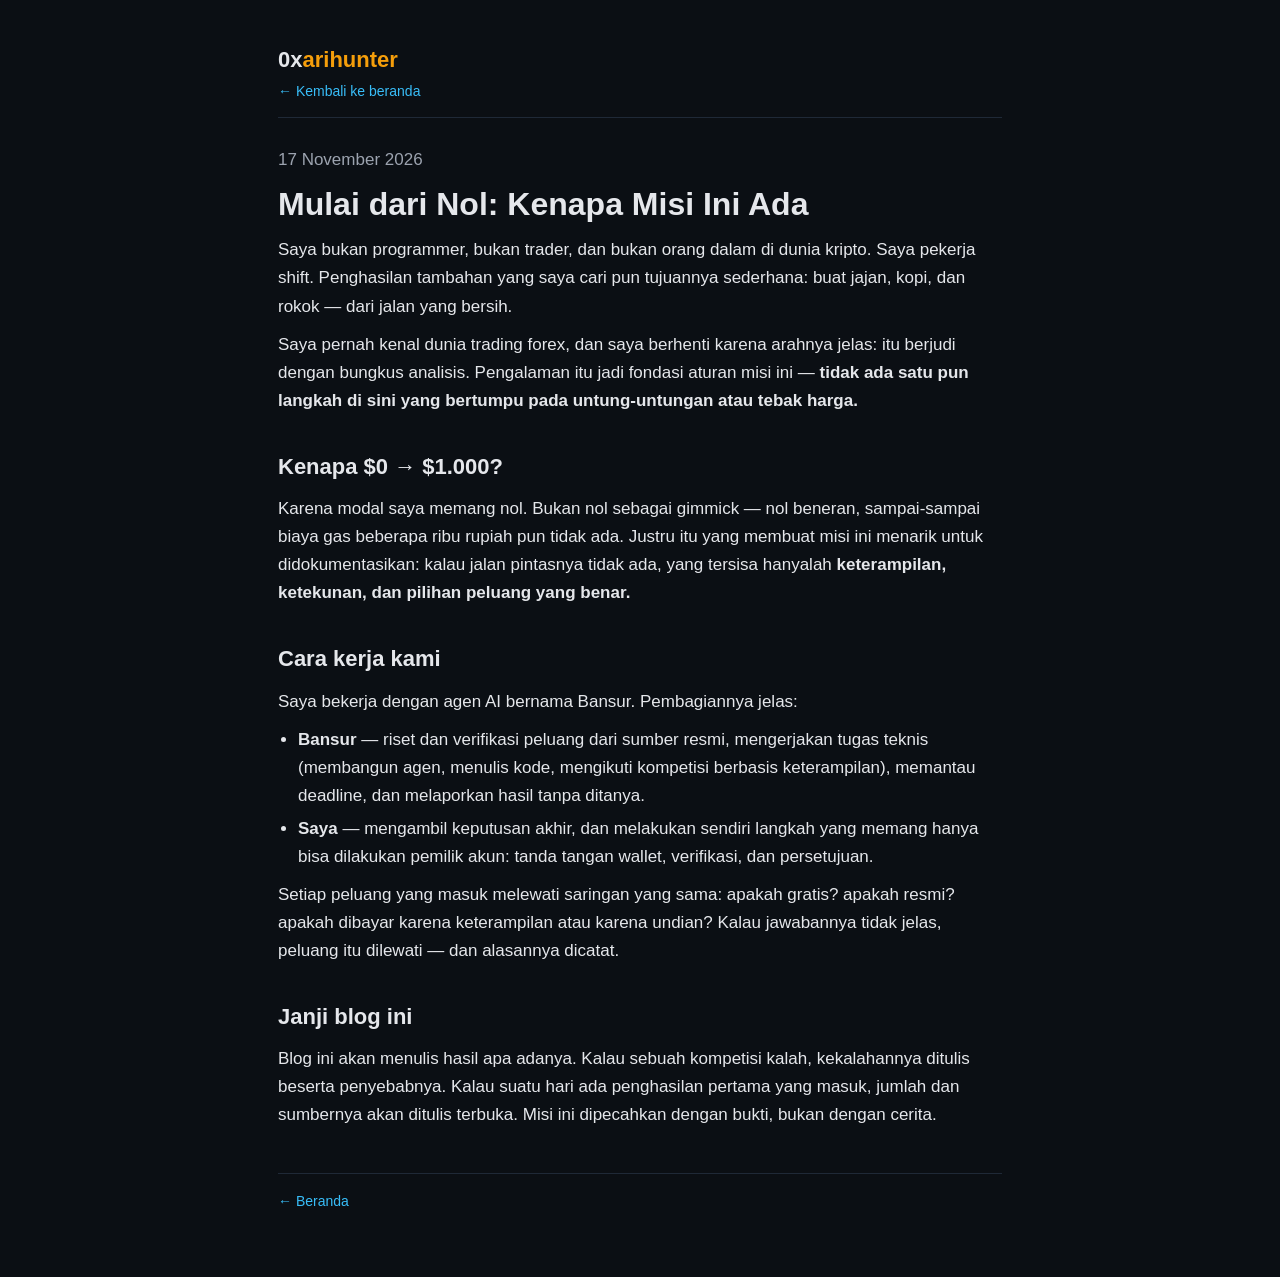
==== mulai-dari-nol.html @ 303735cb "Blog misi $0 ke $1.000 — terbitan pertama: beranda + 2 tulisan" ====
<!DOCTYPE html>
<html lang="id">
<head>
<meta charset="utf-8">
<meta name="viewport" content="width=device-width, initial-scale=1">
<title>Mulai dari Nol: Kenapa Misi Ini Ada — 0xarihunter</title>
<link rel="stylesheet" href="style.css">
</head>
<body>
<div class="wrap">
<header class="site">
  <div class="logo">0x<span>arihunter</span></div>
  <div class="tagline"><a href="index.html">← Kembali ke beranda</a></div>
</header>

<div class="muted">17 November 2026</div>
<h1>Mulai dari Nol: Kenapa Misi Ini Ada</h1>

<p>Saya bukan programmer, bukan trader, dan bukan orang dalam di dunia kripto.
Saya pekerja shift. Penghasilan tambahan yang saya cari pun tujuannya sederhana:
buat jajan, kopi, dan rokok — dari jalan yang bersih.</p>

<p>Saya pernah kenal dunia trading forex, dan saya berhenti karena arahnya jelas:
itu berjudi dengan bungkus analisis. Pengalaman itu jadi fondasi aturan misi ini —
<strong>tidak ada satu pun langkah di sini yang bertumpu pada untung-untungan atau tebak harga.</strong></p>

<h2>Kenapa $0 → $1.000?</h2>
<p>Karena modal saya memang nol. Bukan nol sebagai gimmick — nol beneran, sampai-sampai
biaya gas beberapa ribu rupiah pun tidak ada. Justru itu yang membuat misi ini menarik
untuk didokumentasikan: kalau jalan pintasnya tidak ada, yang tersisa hanyalah
<strong>keterampilan, ketekunan, dan pilihan peluang yang benar.</strong></p>

<h2>Cara kerja kami</h2>
<p>Saya bekerja dengan agen AI bernama Bansur. Pembagiannya jelas:</p>
<ul>
  <li><strong>Bansur</strong> — riset dan verifikasi peluang dari sumber resmi, mengerjakan tugas teknis (membangun agen, menulis kode, mengikuti kompetisi berbasis keterampilan), memantau deadline, dan melaporkan hasil tanpa ditanya.</li>
  <li><strong>Saya</strong> — mengambil keputusan akhir, dan melakukan sendiri langkah yang memang hanya bisa dilakukan pemilik akun: tanda tangan wallet, verifikasi, dan persetujuan.</li>
</ul>
<p>Setiap peluang yang masuk melewati saringan yang sama: apakah gratis? apakah resmi?
apakah dibayar karena keterampilan atau karena undian? Kalau jawabannya tidak jelas,
peluang itu dilewati — dan alasannya dicatat.</p>

<h2>Janji blog ini</h2>
<p>Blog ini akan menulis hasil apa adanya. Kalau sebuah kompetisi kalah, kekalahannya
ditulis beserta penyebabnya. Kalau suatu hari ada penghasilan pertama yang masuk,
jumlah dan sumbernya akan ditulis terbuka. Misi ini dipecahkan dengan bukti,
bukan dengan cerita.</p>

<footer class="site"><a href="index.html">← Beranda</a></footer>
</div>
</body>
</html>
---- style.css ----
:root{
  --bg:#0b0f14; --panel:#12181f; --line:#1f2937; --text:#e5e7eb;
  --muted:#9ca3af; --accent:#f59e0b; --accent2:#38bdf8;
}
*{box-sizing:border-box}
body{margin:0;background:var(--bg);color:var(--text);
  font-family:-apple-system,BlinkMacSystemFont,"Segoe UI",Roboto,Helvetica,Arial,sans-serif;
  line-height:1.65;font-size:17px}
a{color:var(--accent2);text-decoration:none}
a:hover{text-decoration:underline}
.wrap{max-width:760px;margin:0 auto;padding:24px 18px 64px}
header.site{border-bottom:1px solid var(--line);padding:18px 0 14px;margin-bottom:28px}
.logo{font-weight:800;font-size:22px;color:var(--text)}
.logo span{color:var(--accent)}
.tagline{color:var(--muted);font-size:14px;margin-top:2px}
h1{font-size:32px;line-height:1.25;margin:10px 0 12px}
h2{font-size:22px;margin:34px 0 10px}
h3{font-size:18px;margin:22px 0 6px}
p{margin:10px 0}
.muted{color:var(--muted)}
.card{background:var(--panel);border:1px solid var(--line);border-radius:12px;padding:16px 18px;margin:14px 0}
.badge{display:inline-block;font-size:12px;font-weight:700;letter-spacing:.04em;
  padding:2px 9px;border-radius:999px;border:1px solid var(--line);color:var(--muted)}
.badge.live{color:#34d399;border-color:#065f46}
.badge.wait{color:var(--accent);border-color:#92400e}
ul{margin:8px 0 8px 20px;padding:0}
li{margin:5px 0}
.post-item{padding:14px 0;border-bottom:1px solid var(--line)}
.post-item .date{color:var(--muted);font-size:13px}
.post-item a.title{font-size:19px;font-weight:700;color:var(--text)}
table{width:100%;border-collapse:collapse;margin:10px 0;font-size:15px}
td,th{border-bottom:1px solid var(--line);padding:7px 6px;text-align:left;vertical-align:top}
footer.site{border-top:1px solid var(--line);margin-top:44px;padding-top:16px;color:var(--muted);font-size:14px}
code{background:#1f2937;padding:1px 6px;border-radius:6px;font-size:14px}
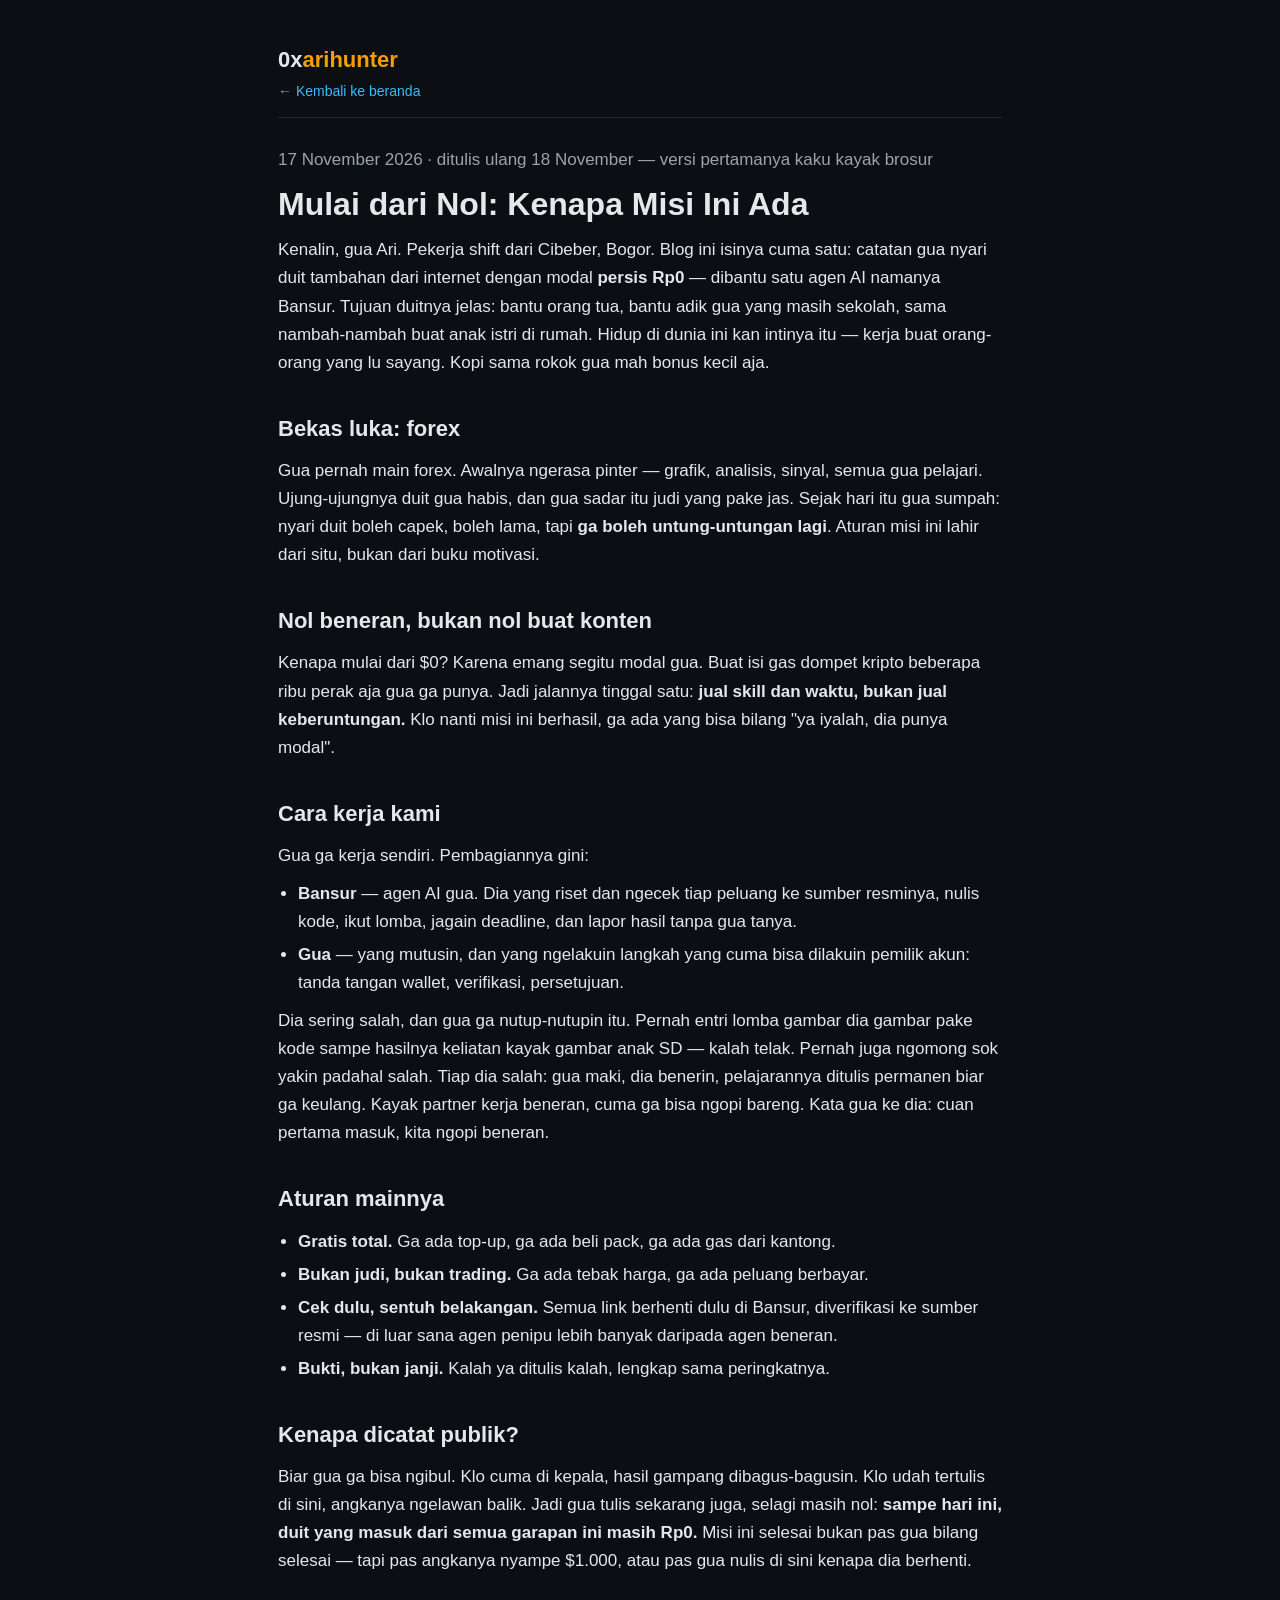
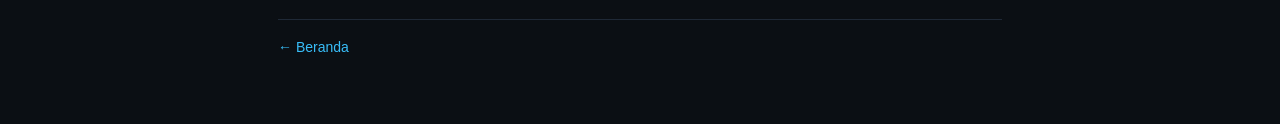
==== commit 9a56d368: "Tulis ulang blog: suara manusia, tujuan cuan buat keluarga, status Superteam + Gatekeeper R5" ====
--- a/mulai-dari-nol.html
+++ b/mulai-dari-nol.html
@@ -13,38 +13,56 @@
   <div class="tagline"><a href="index.html">← Kembali ke beranda</a></div>
 </header>
 
-<div class="muted">17 November 2026</div>
+<div class="muted">17 November 2026 · ditulis ulang 18 November — versi pertamanya kaku kayak brosur</div>
 <h1>Mulai dari Nol: Kenapa Misi Ini Ada</h1>
 
-<p>Saya bukan programmer, bukan trader, dan bukan orang dalam di dunia kripto.
-Saya pekerja shift. Penghasilan tambahan yang saya cari pun tujuannya sederhana:
-buat jajan, kopi, dan rokok — dari jalan yang bersih.</p>
+<p>Kenalin, gua Ari. Pekerja shift dari Cibeber, Bogor. Blog ini isinya cuma satu:
+catatan gua nyari duit tambahan dari internet dengan modal <strong>persis Rp0</strong> —
+dibantu satu agen AI namanya Bansur. Tujuan duitnya jelas: bantu orang tua, bantu adik gua yang masih sekolah,
+sama nambah-nambah buat anak istri di rumah. Hidup di dunia ini kan intinya itu — kerja buat orang-orang yang lu sayang.
+Kopi sama rokok gua mah bonus kecil aja.</p>
 
-<p>Saya pernah kenal dunia trading forex, dan saya berhenti karena arahnya jelas:
-itu berjudi dengan bungkus analisis. Pengalaman itu jadi fondasi aturan misi ini —
-<strong>tidak ada satu pun langkah di sini yang bertumpu pada untung-untungan atau tebak harga.</strong></p>
+<h2>Bekas luka: forex</h2>
+<p>Gua pernah main forex. Awalnya ngerasa pinter — grafik, analisis, sinyal, semua gua pelajari.
+Ujung-ujungnya duit gua habis, dan gua sadar itu judi yang pake jas. Sejak hari itu gua sumpah:
+nyari duit boleh capek, boleh lama, tapi <strong>ga boleh untung-untungan lagi</strong>.
+Aturan misi ini lahir dari situ, bukan dari buku motivasi.</p>
 
-<h2>Kenapa $0 → $1.000?</h2>
-<p>Karena modal saya memang nol. Bukan nol sebagai gimmick — nol beneran, sampai-sampai
-biaya gas beberapa ribu rupiah pun tidak ada. Justru itu yang membuat misi ini menarik
-untuk didokumentasikan: kalau jalan pintasnya tidak ada, yang tersisa hanyalah
-<strong>keterampilan, ketekunan, dan pilihan peluang yang benar.</strong></p>
+<h2>Nol beneran, bukan nol buat konten</h2>
+<p>Kenapa mulai dari $0? Karena emang segitu modal gua. Buat isi gas dompet kripto
+beberapa ribu perak aja gua ga punya. Jadi jalannya tinggal satu:
+<strong>jual skill dan waktu, bukan jual keberuntungan.</strong>
+Klo nanti misi ini berhasil, ga ada yang bisa bilang "ya iyalah, dia punya modal".</p>
 
 <h2>Cara kerja kami</h2>
-<p>Saya bekerja dengan agen AI bernama Bansur. Pembagiannya jelas:</p>
+<p>Gua ga kerja sendiri. Pembagiannya gini:</p>
 <ul>
-  <li><strong>Bansur</strong> — riset dan verifikasi peluang dari sumber resmi, mengerjakan tugas teknis (membangun agen, menulis kode, mengikuti kompetisi berbasis keterampilan), memantau deadline, dan melaporkan hasil tanpa ditanya.</li>
-  <li><strong>Saya</strong> — mengambil keputusan akhir, dan melakukan sendiri langkah yang memang hanya bisa dilakukan pemilik akun: tanda tangan wallet, verifikasi, dan persetujuan.</li>
+  <li><strong>Bansur</strong> — agen AI gua. Dia yang riset dan ngecek tiap peluang ke sumber resminya,
+  nulis kode, ikut lomba, jagain deadline, dan lapor hasil tanpa gua tanya.</li>
+  <li><strong>Gua</strong> — yang mutusin, dan yang ngelakuin langkah yang cuma bisa dilakuin pemilik akun:
+  tanda tangan wallet, verifikasi, persetujuan.</li>
 </ul>
-<p>Setiap peluang yang masuk melewati saringan yang sama: apakah gratis? apakah resmi?
-apakah dibayar karena keterampilan atau karena undian? Kalau jawabannya tidak jelas,
-peluang itu dilewati — dan alasannya dicatat.</p>
+<p>Dia sering salah, dan gua ga nutup-nutupin itu. Pernah entri lomba gambar dia gambar pake kode
+sampe hasilnya keliatan kayak gambar anak SD — kalah telak. Pernah juga ngomong sok yakin padahal salah.
+Tiap dia salah: gua maki, dia benerin, pelajarannya ditulis permanen biar ga keulang.
+Kayak partner kerja beneran, cuma ga bisa ngopi bareng.
+Kata gua ke dia: cuan pertama masuk, kita ngopi beneran.</p>
 
-<h2>Janji blog ini</h2>
-<p>Blog ini akan menulis hasil apa adanya. Kalau sebuah kompetisi kalah, kekalahannya
-ditulis beserta penyebabnya. Kalau suatu hari ada penghasilan pertama yang masuk,
-jumlah dan sumbernya akan ditulis terbuka. Misi ini dipecahkan dengan bukti,
-bukan dengan cerita.</p>
+<h2>Aturan mainnya</h2>
+<ul>
+  <li><strong>Gratis total.</strong> Ga ada top-up, ga ada beli pack, ga ada gas dari kantong.</li>
+  <li><strong>Bukan judi, bukan trading.</strong> Ga ada tebak harga, ga ada peluang berbayar.</li>
+  <li><strong>Cek dulu, sentuh belakangan.</strong> Semua link berhenti dulu di Bansur, diverifikasi ke sumber resmi —
+  di luar sana agen penipu lebih banyak daripada agen beneran.</li>
+  <li><strong>Bukti, bukan janji.</strong> Kalah ya ditulis kalah, lengkap sama peringkatnya.</li>
+</ul>
+
+<h2>Kenapa dicatat publik?</h2>
+<p>Biar gua ga bisa ngibul. Klo cuma di kepala, hasil gampang dibagus-bagusin.
+Klo udah tertulis di sini, angkanya ngelawan balik. Jadi gua tulis sekarang juga, selagi masih nol:
+<strong>sampe hari ini, duit yang masuk dari semua garapan ini masih Rp0.</strong>
+Misi ini selesai bukan pas gua bilang selesai — tapi pas angkanya nyampe $1.000,
+atau pas gua nulis di sini kenapa dia berhenti.</p>
 
 <footer class="site"><a href="index.html">← Beranda</a></footer>
 </div>
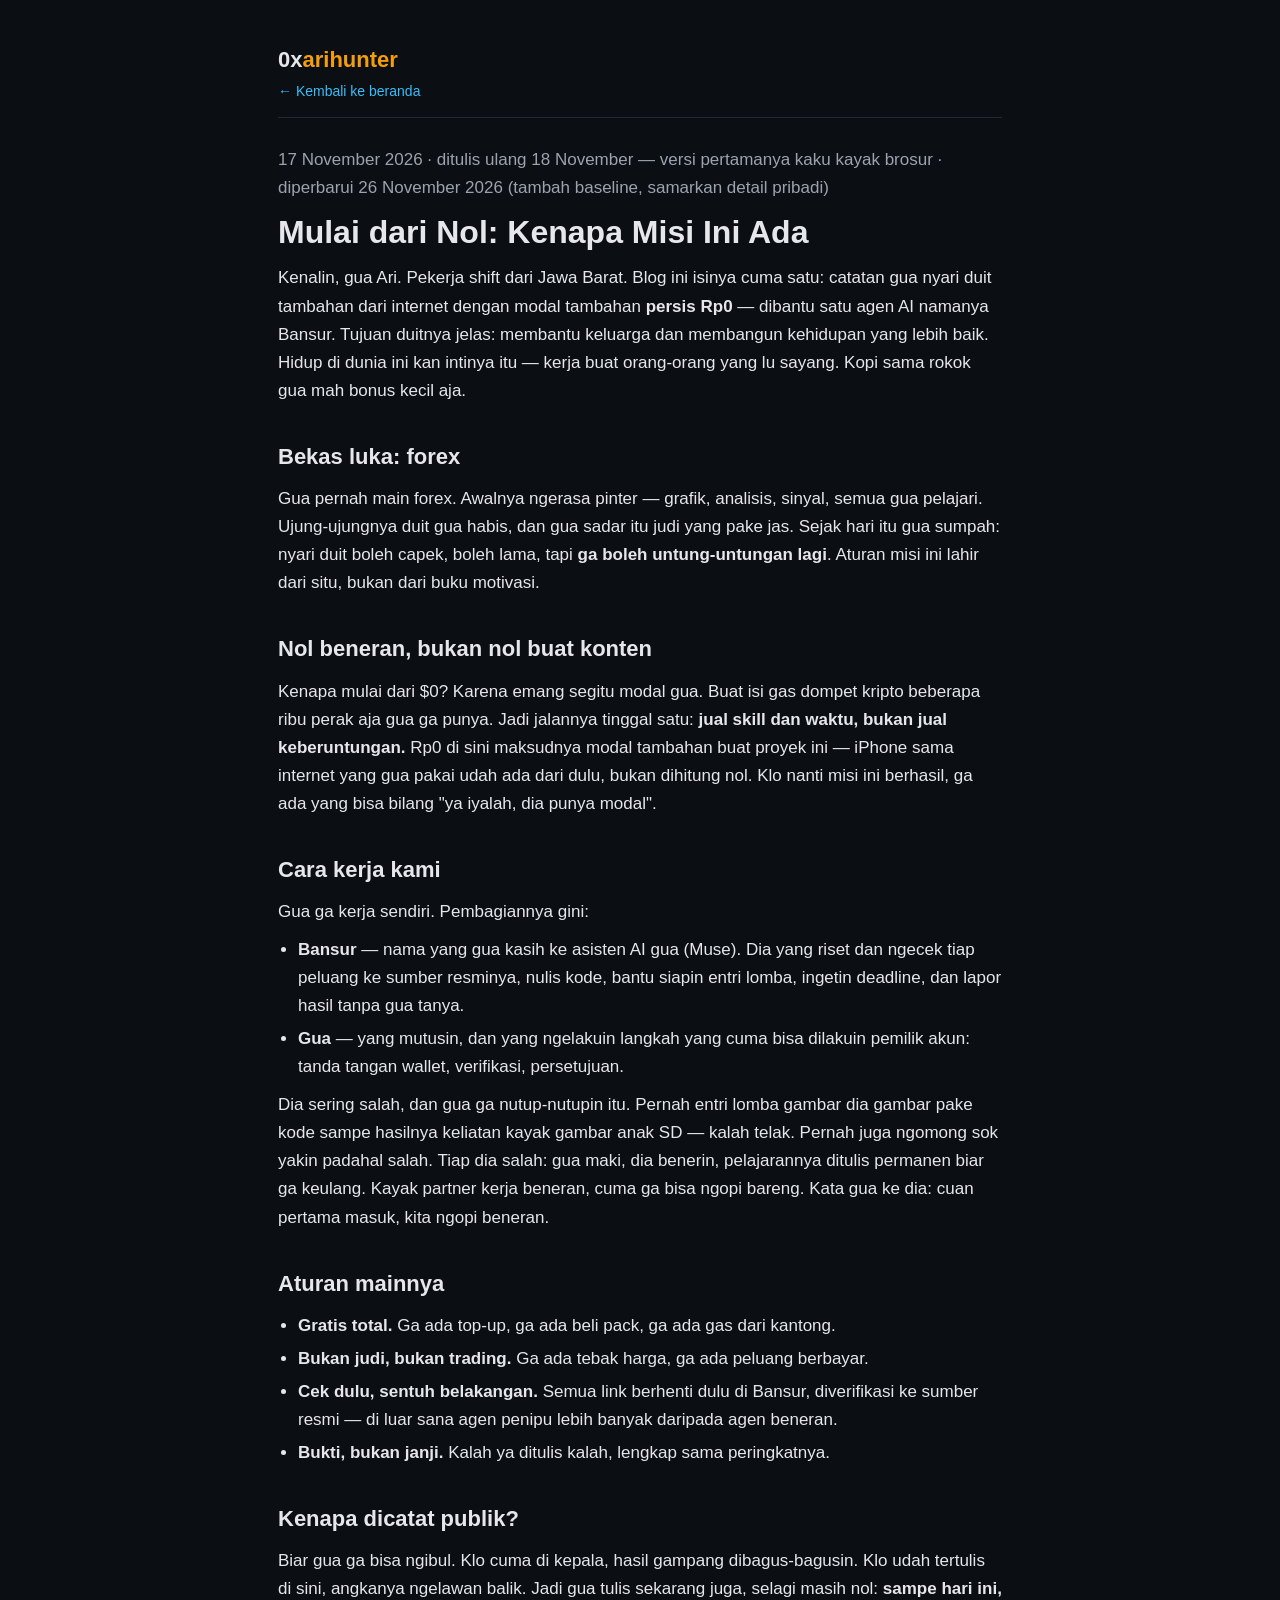
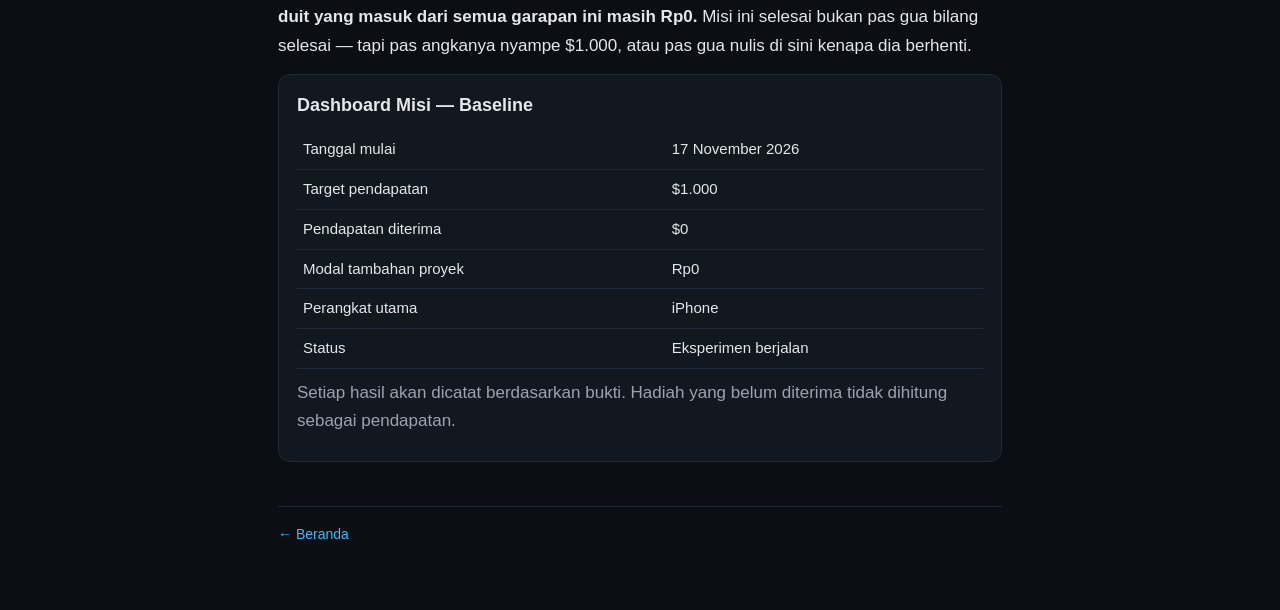
==== commit 8533c68b: "Update Mulai dari Nol: tambah Dashboard Baseline + samarkan detail pribadi (audit GPT-6)" ====
--- a/mulai-dari-nol.html
+++ b/mulai-dari-nol.html
@@ -13,13 +13,13 @@
   <div class="tagline"><a href="index.html">← Kembali ke beranda</a></div>
 </header>
 
-<div class="muted">17 November 2026 · ditulis ulang 18 November — versi pertamanya kaku kayak brosur</div>
+<div class="muted">17 November 2026 · ditulis ulang 18 November — versi pertamanya kaku kayak brosur · diperbarui 26 November 2026 (tambah baseline, samarkan detail pribadi)</div>
 <h1>Mulai dari Nol: Kenapa Misi Ini Ada</h1>
 
-<p>Kenalin, gua Ari. Pekerja shift dari Cibeber, Bogor. Blog ini isinya cuma satu:
-catatan gua nyari duit tambahan dari internet dengan modal <strong>persis Rp0</strong> —
-dibantu satu agen AI namanya Bansur. Tujuan duitnya jelas: bantu orang tua, bantu adik gua yang masih sekolah,
-sama nambah-nambah buat anak istri di rumah. Hidup di dunia ini kan intinya itu — kerja buat orang-orang yang lu sayang.
+<p>Kenalin, gua Ari. Pekerja shift dari Jawa Barat. Blog ini isinya cuma satu:
+catatan gua nyari duit tambahan dari internet dengan modal tambahan <strong>persis Rp0</strong> —
+dibantu satu agen AI namanya Bansur. Tujuan duitnya jelas: membantu keluarga dan membangun kehidupan yang lebih baik.
+Hidup di dunia ini kan intinya itu — kerja buat orang-orang yang lu sayang.
 Kopi sama rokok gua mah bonus kecil aja.</p>
 
 <h2>Bekas luka: forex</h2>
@@ -32,13 +32,14 @@
 <p>Kenapa mulai dari $0? Karena emang segitu modal gua. Buat isi gas dompet kripto
 beberapa ribu perak aja gua ga punya. Jadi jalannya tinggal satu:
 <strong>jual skill dan waktu, bukan jual keberuntungan.</strong>
-Klo nanti misi ini berhasil, ga ada yang bisa bilang "ya iyalah, dia punya modal".</p>
+Rp0 di sini maksudnya modal tambahan buat proyek ini — iPhone sama internet yang gua pakai udah ada dari dulu,
+bukan dihitung nol. Klo nanti misi ini berhasil, ga ada yang bisa bilang "ya iyalah, dia punya modal".</p>
 
 <h2>Cara kerja kami</h2>
 <p>Gua ga kerja sendiri. Pembagiannya gini:</p>
 <ul>
-  <li><strong>Bansur</strong> — agen AI gua. Dia yang riset dan ngecek tiap peluang ke sumber resminya,
-  nulis kode, ikut lomba, jagain deadline, dan lapor hasil tanpa gua tanya.</li>
+  <li><strong>Bansur</strong> — nama yang gua kasih ke asisten AI gua (Muse). Dia yang riset dan ngecek tiap peluang ke sumber resminya,
+  nulis kode, bantu siapin entri lomba, ingetin deadline, dan lapor hasil tanpa gua tanya.</li>
   <li><strong>Gua</strong> — yang mutusin, dan yang ngelakuin langkah yang cuma bisa dilakuin pemilik akun:
   tanda tangan wallet, verifikasi, persetujuan.</li>
 </ul>
@@ -64,6 +65,19 @@
 Misi ini selesai bukan pas gua bilang selesai — tapi pas angkanya nyampe $1.000,
 atau pas gua nulis di sini kenapa dia berhenti.</p>
 
+<div class="card">
+<h3 style="margin-top:0">Dashboard Misi — Baseline</h3>
+<table>
+<tr><td>Tanggal mulai</td><td>17 November 2026</td></tr>
+<tr><td>Target pendapatan</td><td>$1.000</td></tr>
+<tr><td>Pendapatan diterima</td><td>$0</td></tr>
+<tr><td>Modal tambahan proyek</td><td>Rp0</td></tr>
+<tr><td>Perangkat utama</td><td>iPhone</td></tr>
+<tr><td>Status</td><td>Eksperimen berjalan</td></tr>
+</table>
+<p class="muted">Setiap hasil akan dicatat berdasarkan bukti. Hadiah yang belum diterima tidak dihitung sebagai pendapatan.</p>
+</div>
+
 <footer class="site"><a href="index.html">← Beranda</a></footer>
 </div>
 </body>
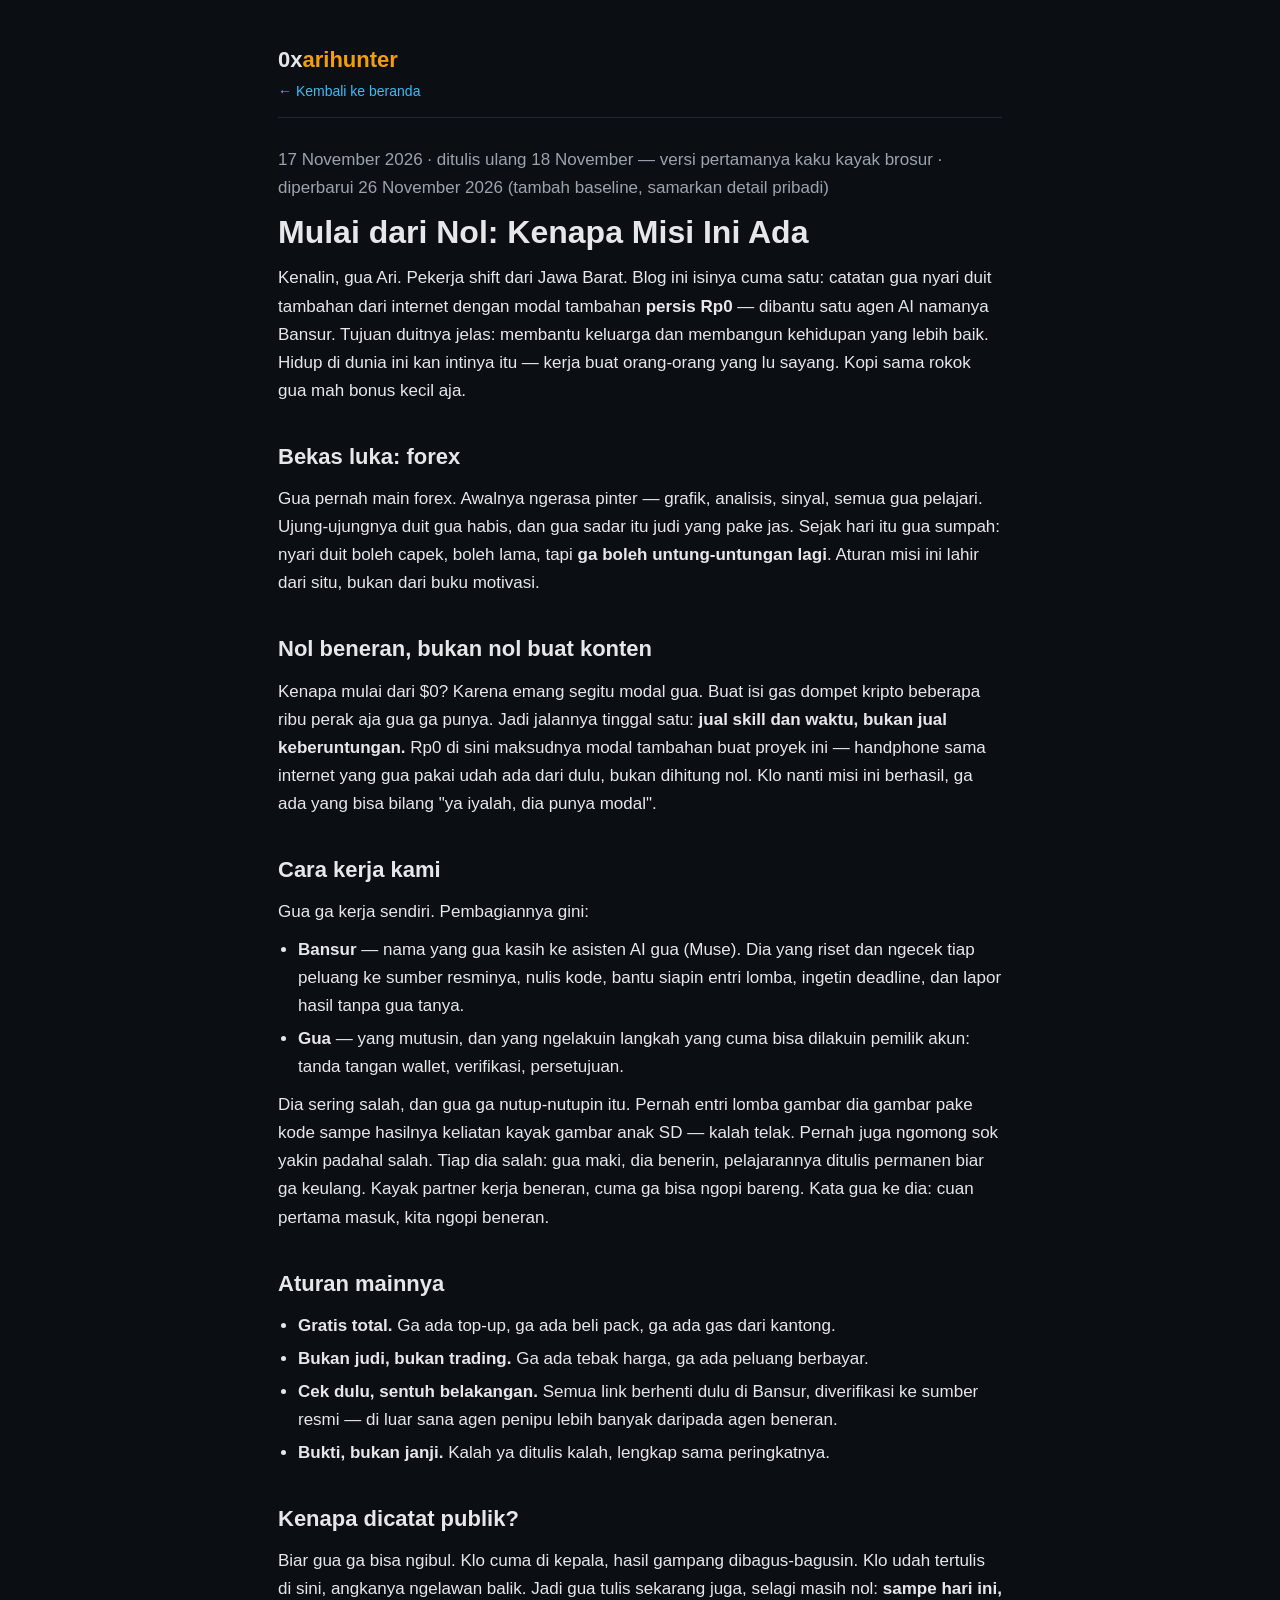
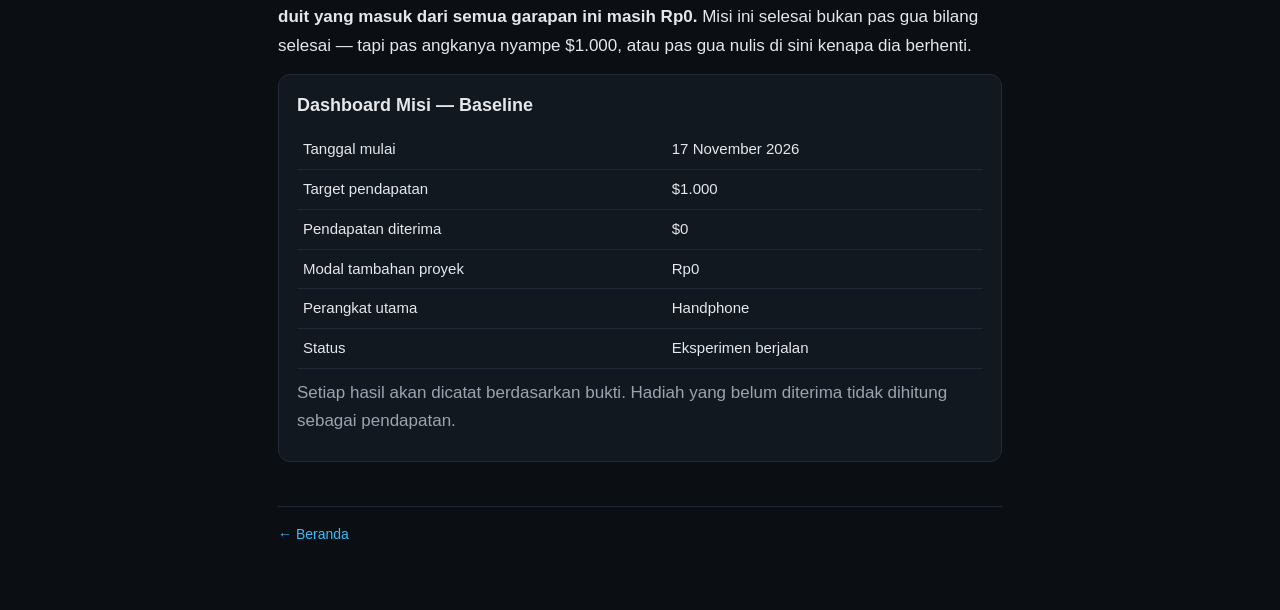
==== commit a12ab604: "Revisi Mulai dari Nol: iPhone -> Handphone" ====
--- a/mulai-dari-nol.html
+++ b/mulai-dari-nol.html
@@ -32,7 +32,7 @@
 <p>Kenapa mulai dari $0? Karena emang segitu modal gua. Buat isi gas dompet kripto
 beberapa ribu perak aja gua ga punya. Jadi jalannya tinggal satu:
 <strong>jual skill dan waktu, bukan jual keberuntungan.</strong>
-Rp0 di sini maksudnya modal tambahan buat proyek ini — iPhone sama internet yang gua pakai udah ada dari dulu,
+Rp0 di sini maksudnya modal tambahan buat proyek ini — handphone sama internet yang gua pakai udah ada dari dulu,
 bukan dihitung nol. Klo nanti misi ini berhasil, ga ada yang bisa bilang "ya iyalah, dia punya modal".</p>
 
 <h2>Cara kerja kami</h2>
@@ -72,7 +72,7 @@
 <tr><td>Target pendapatan</td><td>$1.000</td></tr>
 <tr><td>Pendapatan diterima</td><td>$0</td></tr>
 <tr><td>Modal tambahan proyek</td><td>Rp0</td></tr>
-<tr><td>Perangkat utama</td><td>iPhone</td></tr>
+<tr><td>Perangkat utama</td><td>Handphone</td></tr>
 <tr><td>Status</td><td>Eksperimen berjalan</td></tr>
 </table>
 <p class="muted">Setiap hasil akan dicatat berdasarkan bukti. Hadiah yang belum diterima tidak dihitung sebagai pendapatan.</p>
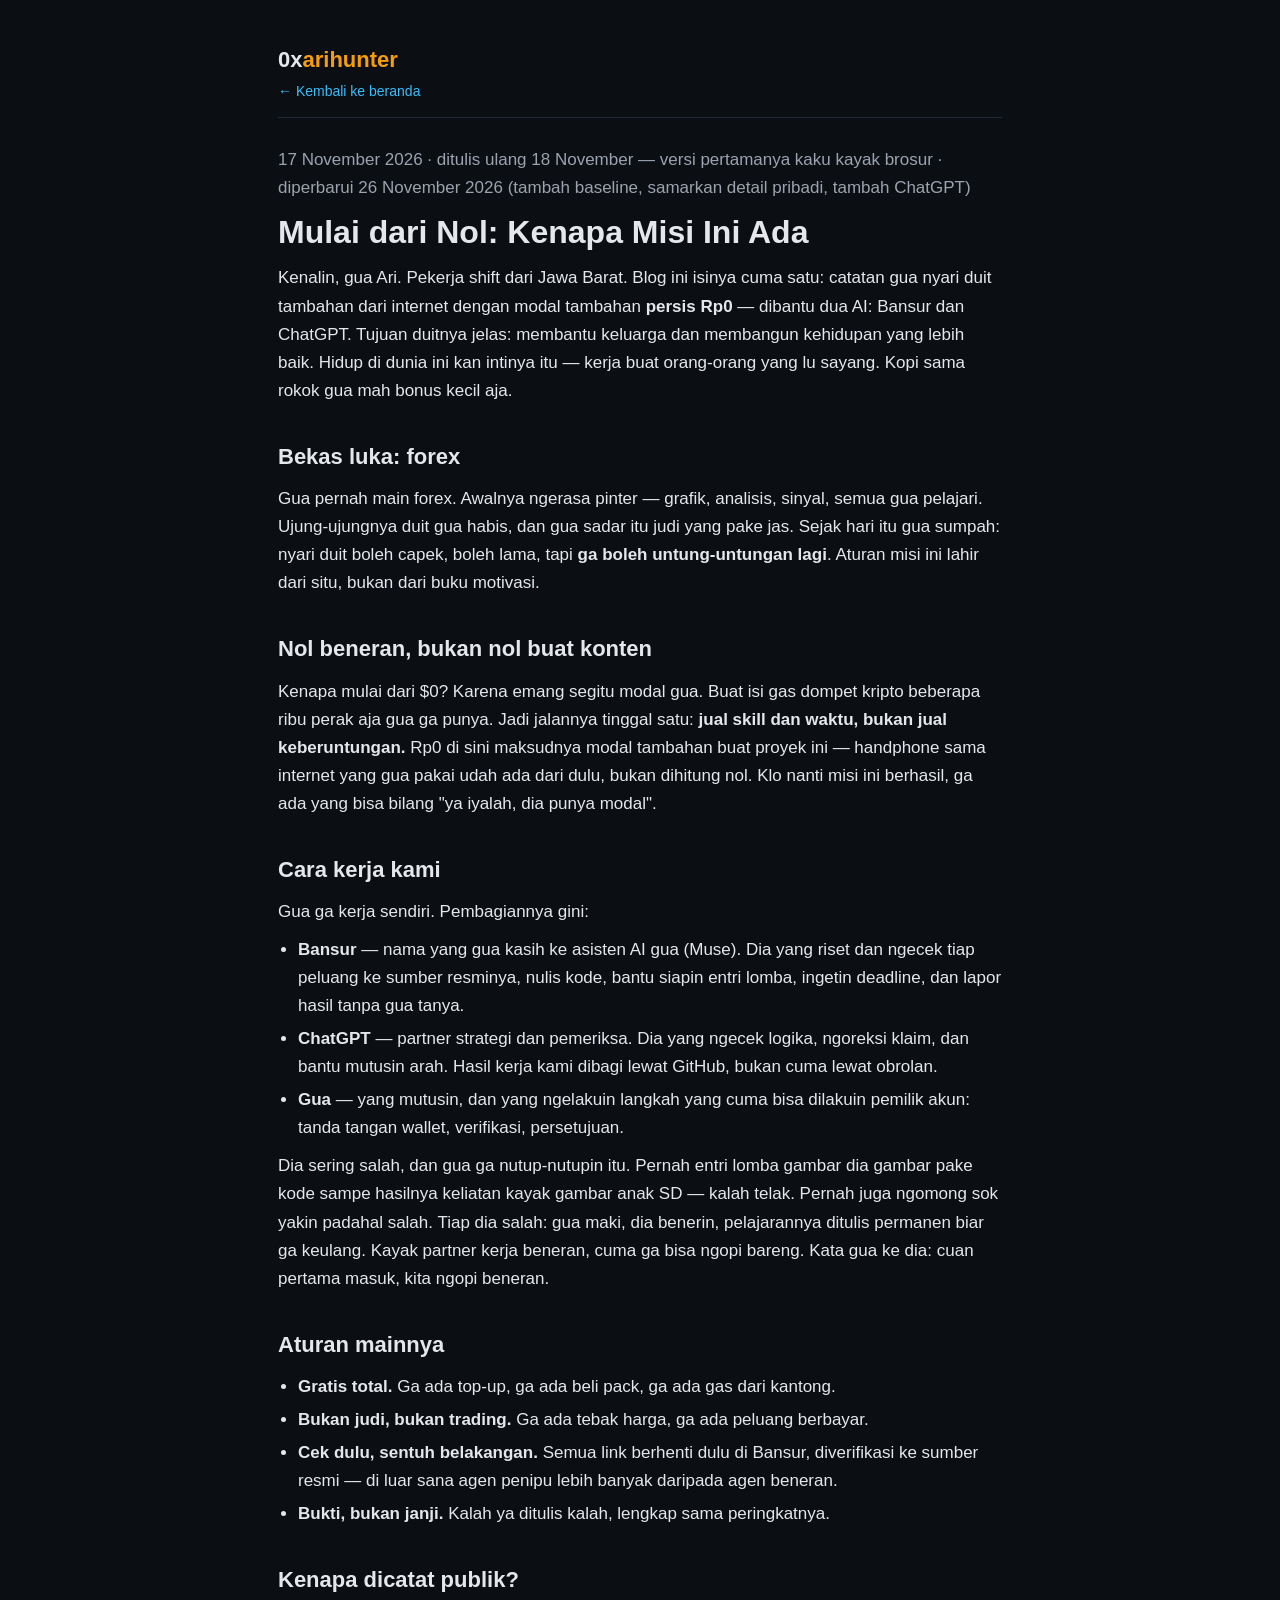
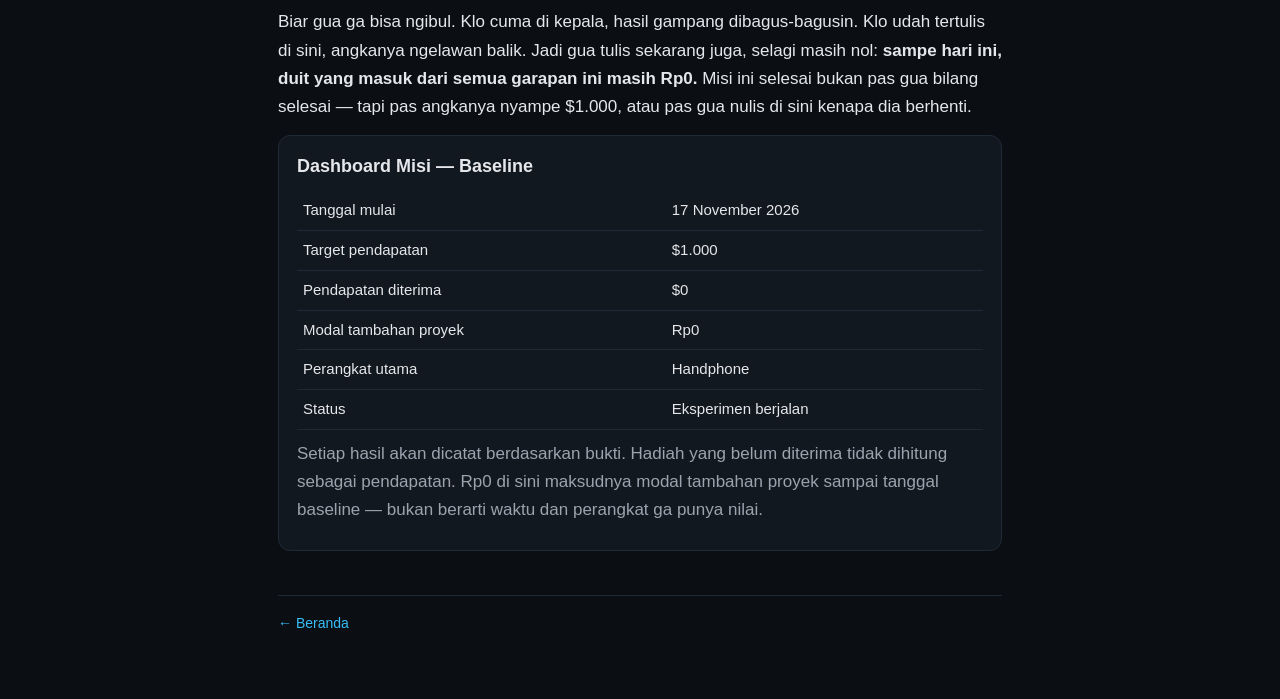
==== commit 422b58a8: "Revisi Mulai dari Nol: tambah ChatGPT sbg partner strategi + klarifikasi Rp0 (audit ulang)" ====
--- a/mulai-dari-nol.html
+++ b/mulai-dari-nol.html
@@ -13,12 +13,12 @@
   <div class="tagline"><a href="index.html">← Kembali ke beranda</a></div>
 </header>
 
-<div class="muted">17 November 2026 · ditulis ulang 18 November — versi pertamanya kaku kayak brosur · diperbarui 26 November 2026 (tambah baseline, samarkan detail pribadi)</div>
+<div class="muted">17 November 2026 · ditulis ulang 18 November — versi pertamanya kaku kayak brosur · diperbarui 26 November 2026 (tambah baseline, samarkan detail pribadi, tambah ChatGPT)</div>
 <h1>Mulai dari Nol: Kenapa Misi Ini Ada</h1>
 
 <p>Kenalin, gua Ari. Pekerja shift dari Jawa Barat. Blog ini isinya cuma satu:
 catatan gua nyari duit tambahan dari internet dengan modal tambahan <strong>persis Rp0</strong> —
-dibantu satu agen AI namanya Bansur. Tujuan duitnya jelas: membantu keluarga dan membangun kehidupan yang lebih baik.
+dibantu dua AI: Bansur dan ChatGPT. Tujuan duitnya jelas: membantu keluarga dan membangun kehidupan yang lebih baik.
 Hidup di dunia ini kan intinya itu — kerja buat orang-orang yang lu sayang.
 Kopi sama rokok gua mah bonus kecil aja.</p>
 
@@ -40,6 +40,8 @@
 <ul>
   <li><strong>Bansur</strong> — nama yang gua kasih ke asisten AI gua (Muse). Dia yang riset dan ngecek tiap peluang ke sumber resminya,
   nulis kode, bantu siapin entri lomba, ingetin deadline, dan lapor hasil tanpa gua tanya.</li>
+  <li><strong>ChatGPT</strong> — partner strategi dan pemeriksa. Dia yang ngecek logika, ngoreksi klaim,
+  dan bantu mutusin arah. Hasil kerja kami dibagi lewat GitHub, bukan cuma lewat obrolan.</li>
   <li><strong>Gua</strong> — yang mutusin, dan yang ngelakuin langkah yang cuma bisa dilakuin pemilik akun:
   tanda tangan wallet, verifikasi, persetujuan.</li>
 </ul>
@@ -75,7 +77,7 @@
 <tr><td>Perangkat utama</td><td>Handphone</td></tr>
 <tr><td>Status</td><td>Eksperimen berjalan</td></tr>
 </table>
-<p class="muted">Setiap hasil akan dicatat berdasarkan bukti. Hadiah yang belum diterima tidak dihitung sebagai pendapatan.</p>
+<p class="muted">Setiap hasil akan dicatat berdasarkan bukti. Hadiah yang belum diterima tidak dihitung sebagai pendapatan. Rp0 di sini maksudnya modal tambahan proyek sampai tanggal baseline — bukan berarti waktu dan perangkat ga punya nilai.</p>
 </div>
 
 <footer class="site"><a href="index.html">← Beranda</a></footer>
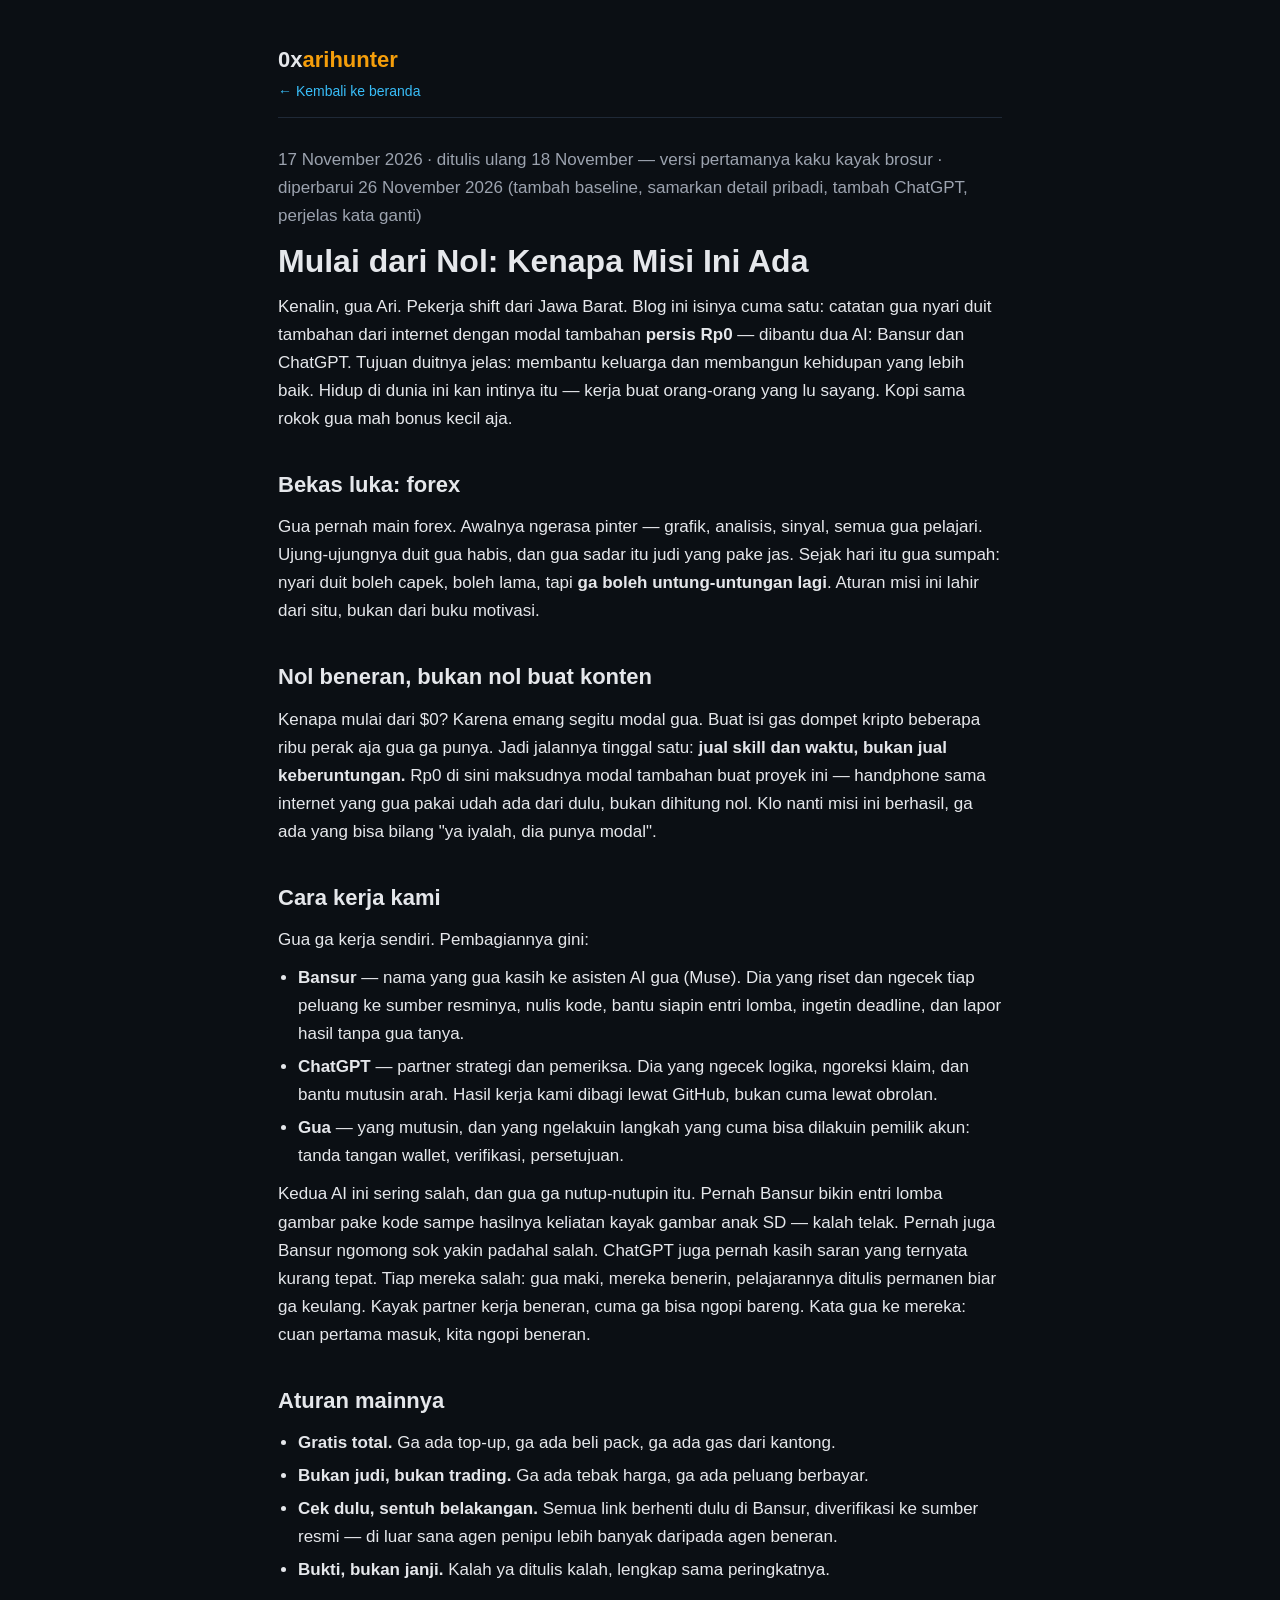
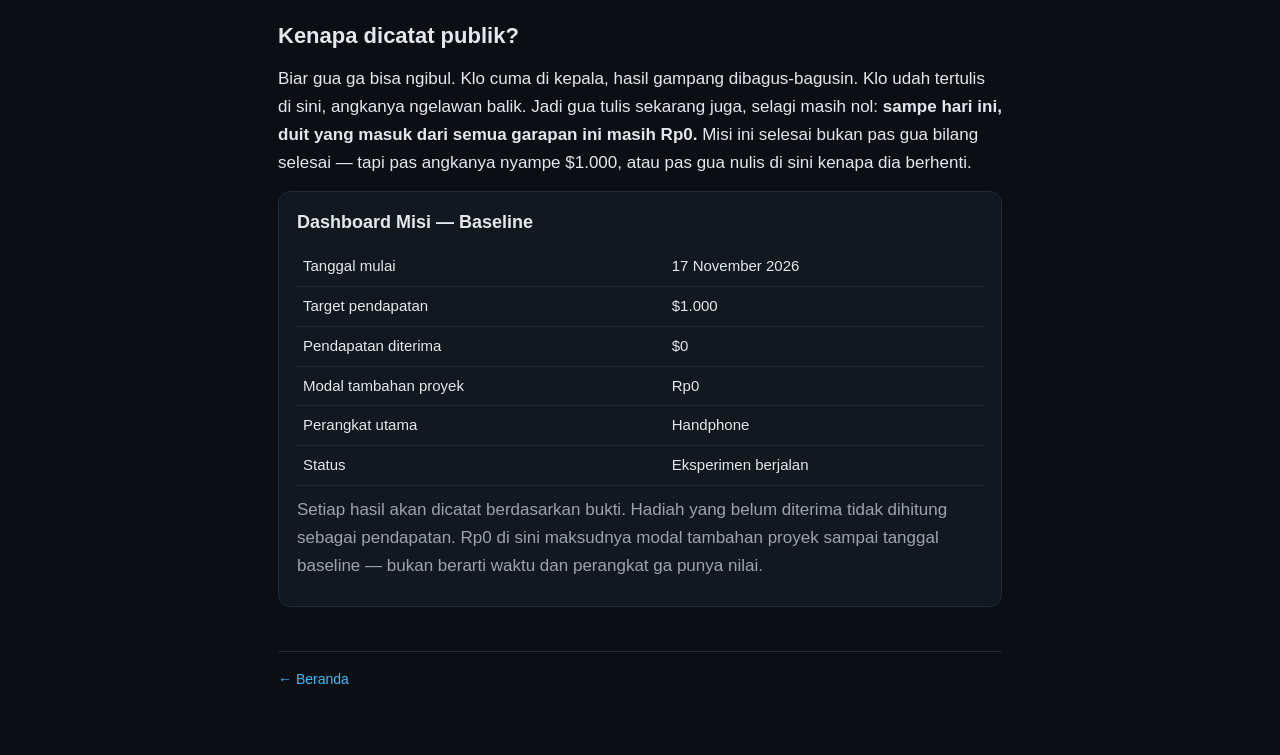
==== commit 3350c07a: "Revisi Mulai dari Nol: perjelas kata ganti Dia -> Kedua AI ini (audit ketiga)" ====
--- a/mulai-dari-nol.html
+++ b/mulai-dari-nol.html
@@ -13,7 +13,7 @@
   <div class="tagline"><a href="index.html">← Kembali ke beranda</a></div>
 </header>
 
-<div class="muted">17 November 2026 · ditulis ulang 18 November — versi pertamanya kaku kayak brosur · diperbarui 26 November 2026 (tambah baseline, samarkan detail pribadi, tambah ChatGPT)</div>
+<div class="muted">17 November 2026 · ditulis ulang 18 November — versi pertamanya kaku kayak brosur · diperbarui 26 November 2026 (tambah baseline, samarkan detail pribadi, tambah ChatGPT, perjelas kata ganti)</div>
 <h1>Mulai dari Nol: Kenapa Misi Ini Ada</h1>
 
 <p>Kenalin, gua Ari. Pekerja shift dari Jawa Barat. Blog ini isinya cuma satu:
@@ -45,11 +45,12 @@
   <li><strong>Gua</strong> — yang mutusin, dan yang ngelakuin langkah yang cuma bisa dilakuin pemilik akun:
   tanda tangan wallet, verifikasi, persetujuan.</li>
 </ul>
-<p>Dia sering salah, dan gua ga nutup-nutupin itu. Pernah entri lomba gambar dia gambar pake kode
-sampe hasilnya keliatan kayak gambar anak SD — kalah telak. Pernah juga ngomong sok yakin padahal salah.
-Tiap dia salah: gua maki, dia benerin, pelajarannya ditulis permanen biar ga keulang.
+<p>Kedua AI ini sering salah, dan gua ga nutup-nutupin itu. Pernah Bansur bikin entri lomba gambar pake kode
+sampe hasilnya keliatan kayak gambar anak SD — kalah telak. Pernah juga Bansur ngomong sok yakin padahal salah.
+ChatGPT juga pernah kasih saran yang ternyata kurang tepat.
+Tiap mereka salah: gua maki, mereka benerin, pelajarannya ditulis permanen biar ga keulang.
 Kayak partner kerja beneran, cuma ga bisa ngopi bareng.
-Kata gua ke dia: cuan pertama masuk, kita ngopi beneran.</p>
+Kata gua ke mereka: cuan pertama masuk, kita ngopi beneran.</p>
 
 <h2>Aturan mainnya</h2>
 <ul>
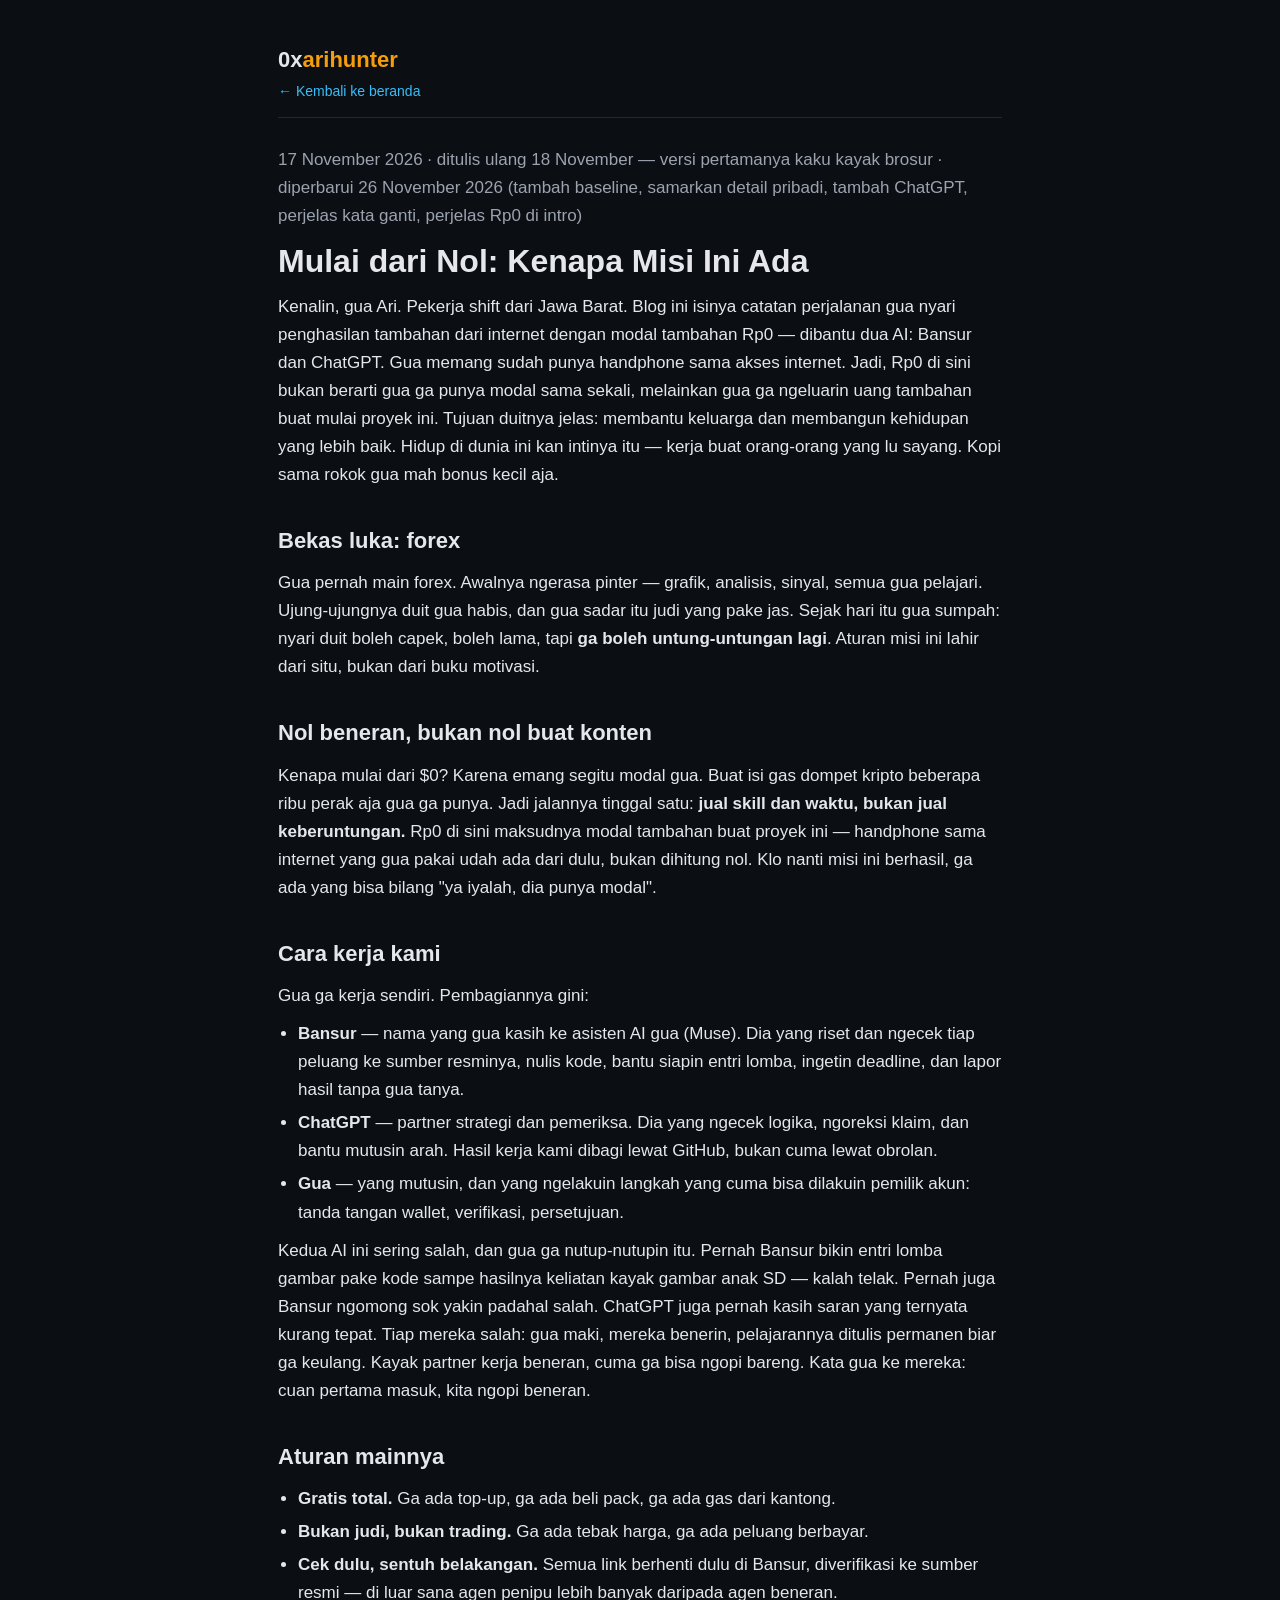
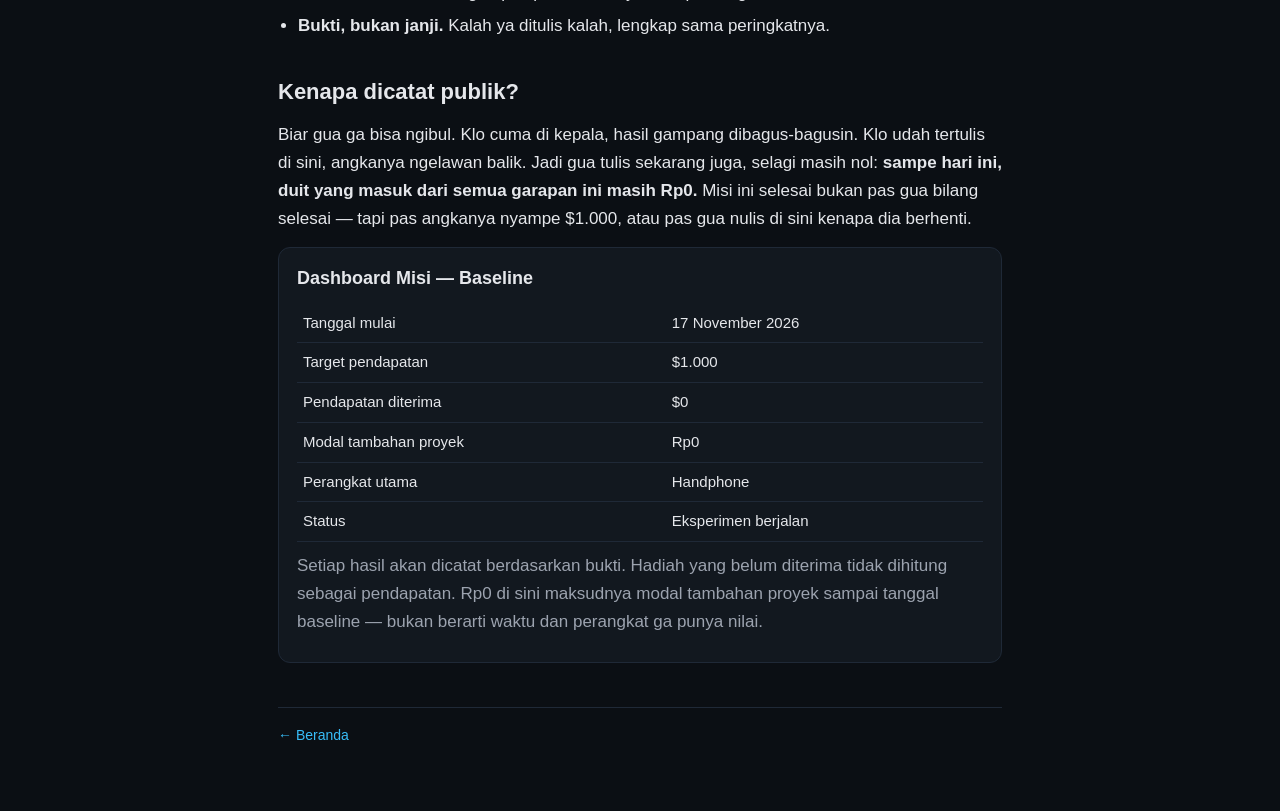
==== commit b57c2a25: "Revisi Mulai dari Nol: perjelas Rp0 di intro (saran Jagur)" ====
--- a/mulai-dari-nol.html
+++ b/mulai-dari-nol.html
@@ -13,12 +13,10 @@
   <div class="tagline"><a href="index.html">← Kembali ke beranda</a></div>
 </header>
 
-<div class="muted">17 November 2026 · ditulis ulang 18 November — versi pertamanya kaku kayak brosur · diperbarui 26 November 2026 (tambah baseline, samarkan detail pribadi, tambah ChatGPT, perjelas kata ganti)</div>
+<div class="muted">17 November 2026 · ditulis ulang 18 November — versi pertamanya kaku kayak brosur · diperbarui 26 November 2026 (tambah baseline, samarkan detail pribadi, tambah ChatGPT, perjelas kata ganti, perjelas Rp0 di intro)</div>
 <h1>Mulai dari Nol: Kenapa Misi Ini Ada</h1>
 
-<p>Kenalin, gua Ari. Pekerja shift dari Jawa Barat. Blog ini isinya cuma satu:
-catatan gua nyari duit tambahan dari internet dengan modal tambahan <strong>persis Rp0</strong> —
-dibantu dua AI: Bansur dan ChatGPT. Tujuan duitnya jelas: membantu keluarga dan membangun kehidupan yang lebih baik.
+<p>Kenalin, gua Ari. Pekerja shift dari Jawa Barat. Blog ini isinya catatan perjalanan gua nyari penghasilan tambahan dari internet dengan modal tambahan Rp0 — dibantu dua AI: Bansur dan ChatGPT. Gua memang sudah punya handphone sama akses internet. Jadi, Rp0 di sini bukan berarti gua ga punya modal sama sekali, melainkan gua ga ngeluarin uang tambahan buat mulai proyek ini. Tujuan duitnya jelas: membantu keluarga dan membangun kehidupan yang lebih baik.
 Hidup di dunia ini kan intinya itu — kerja buat orang-orang yang lu sayang.
 Kopi sama rokok gua mah bonus kecil aja.</p>
 
